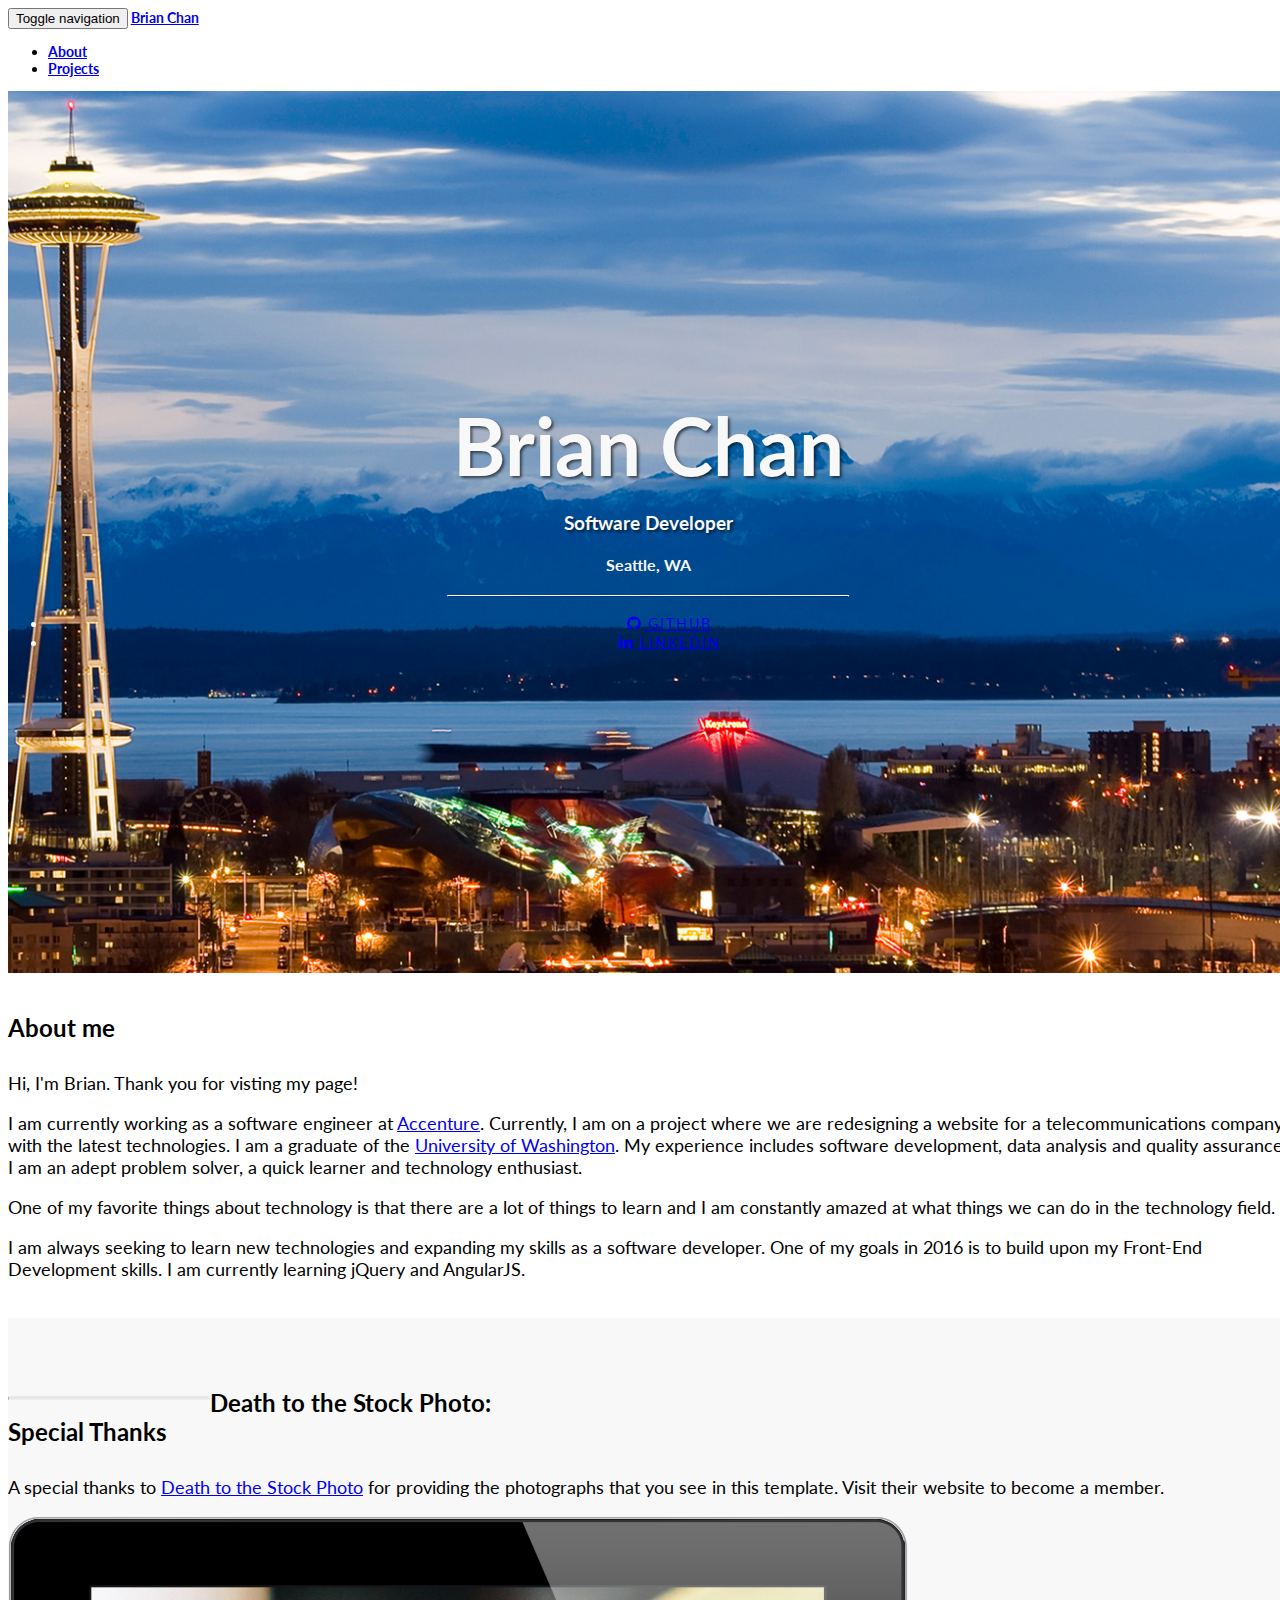
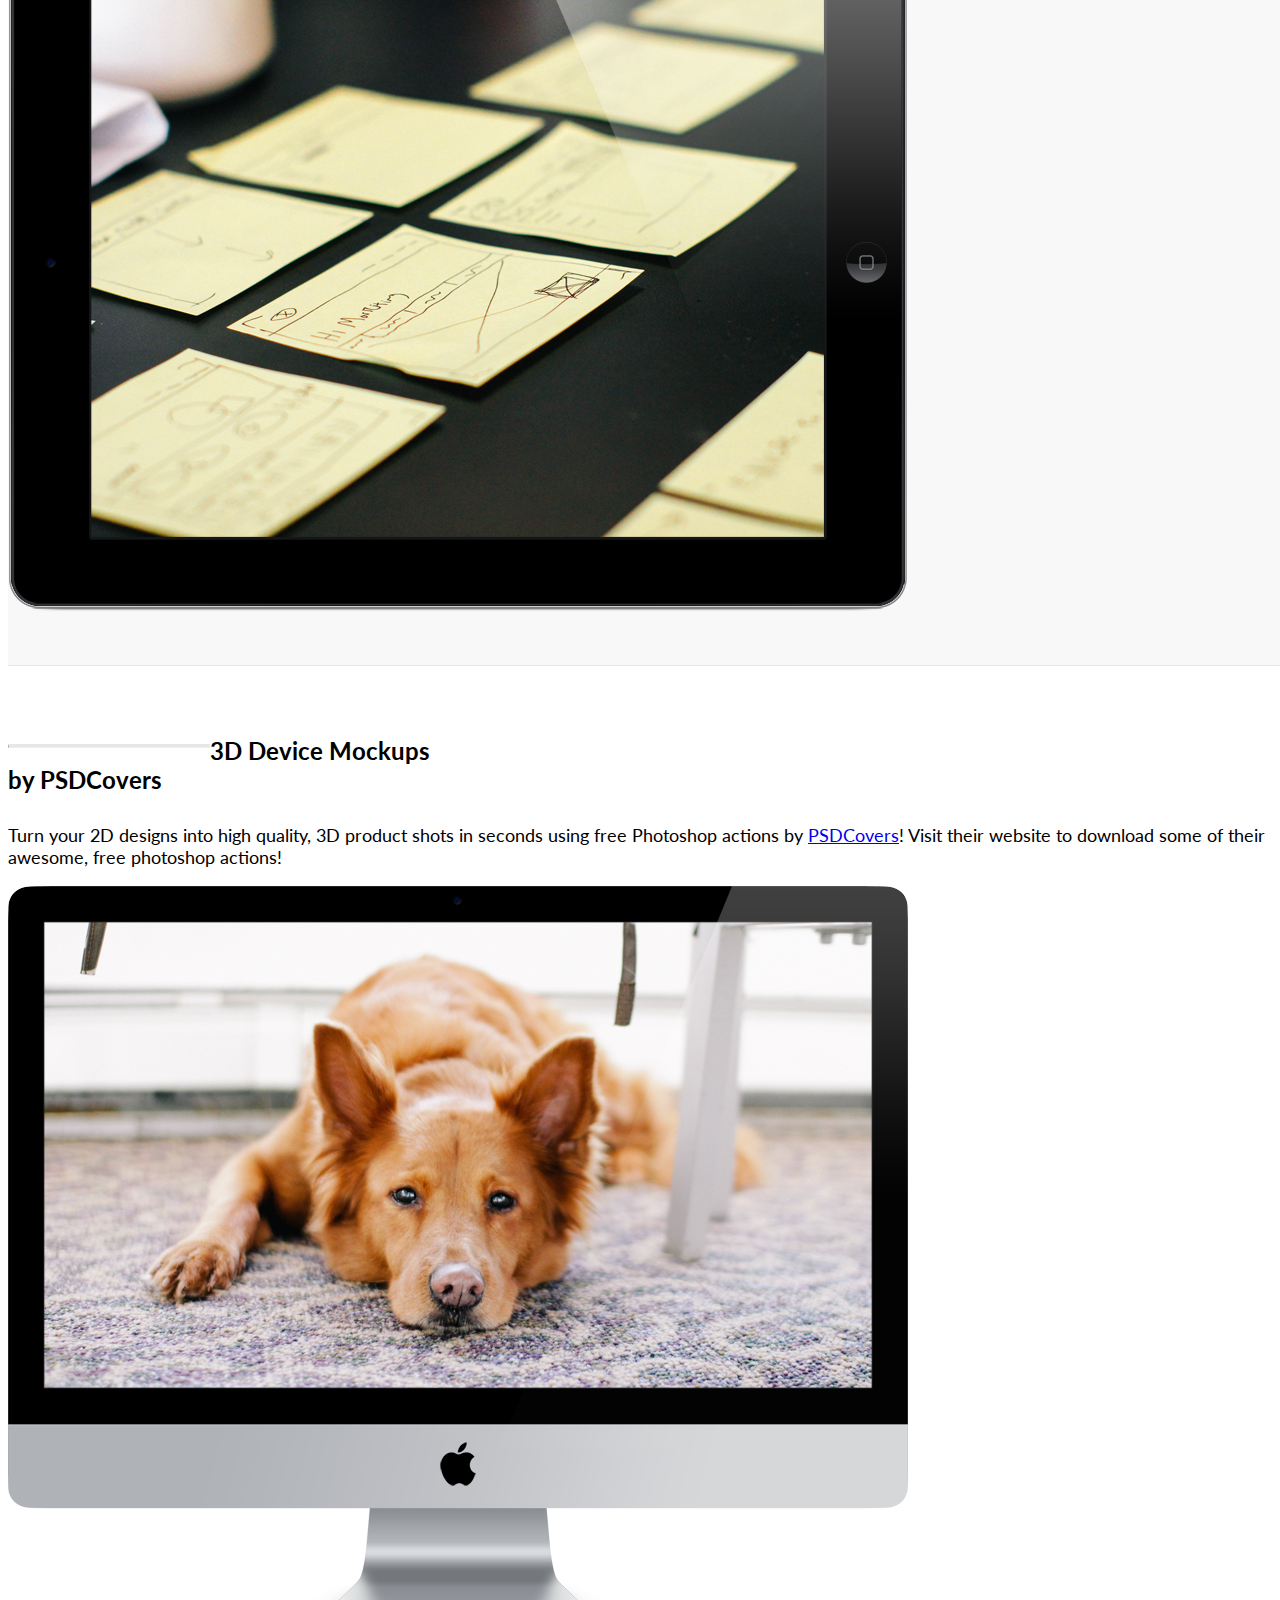
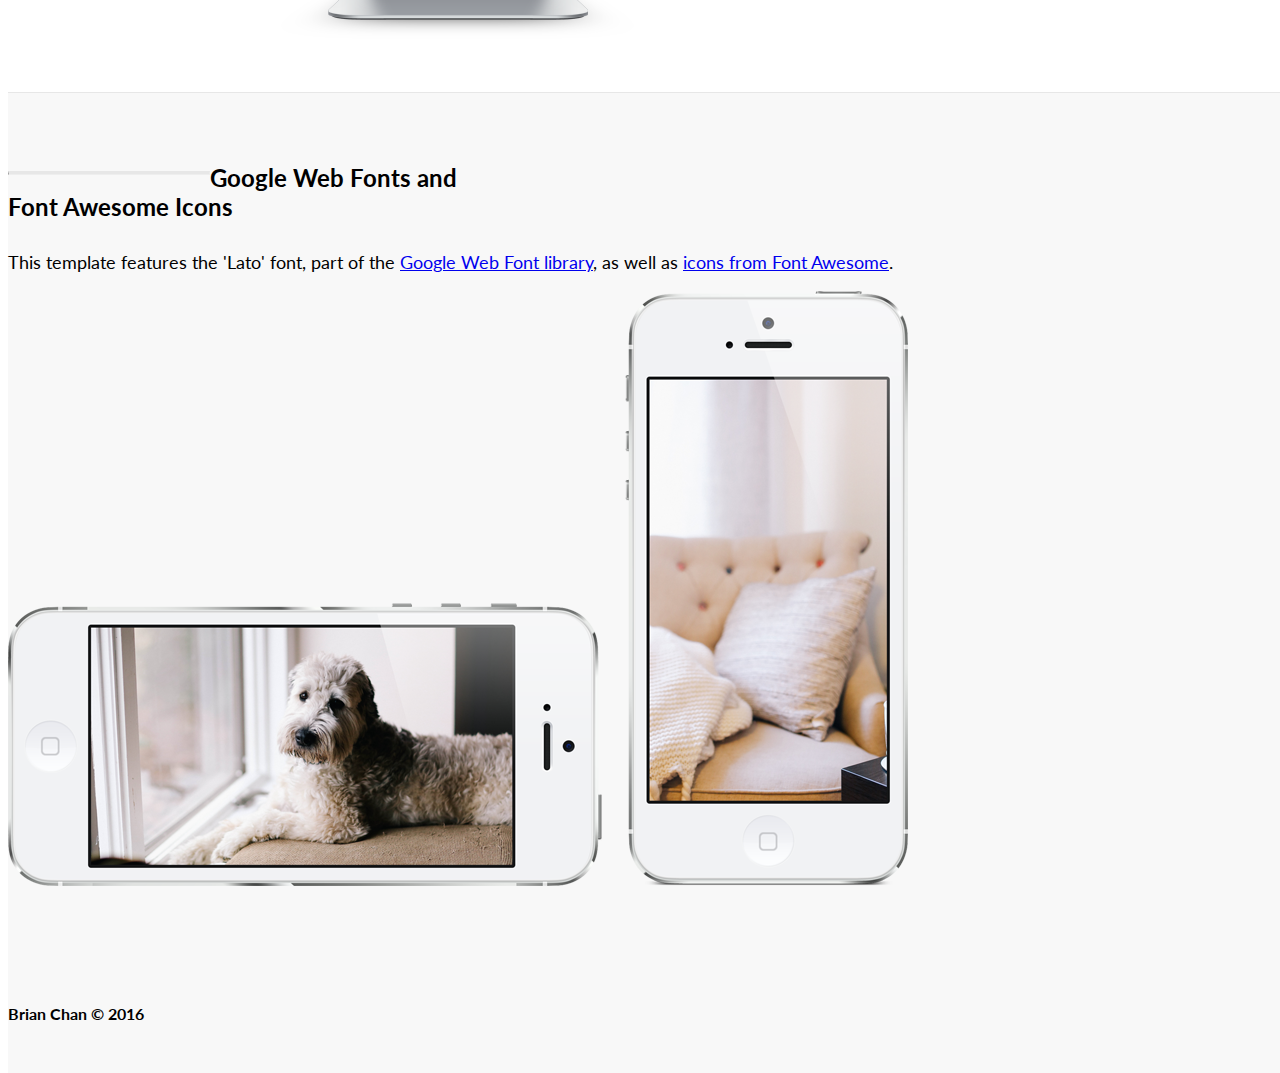
==== index.html @ bb0f873a "Remove Contact section" ====
<!DOCTYPE html>
<html lang="en">

    <head>

        <meta charset="utf-8">
        <meta http-equiv="X-UA-Compatible" content="IE=edge">
        <meta name="viewport" content="width=device-width, initial-scale=1">
        <meta name="description" content="">
        <meta name="author" content="">

        <title>Brian Chan</title>

        <!-- Latest compiled and minified CSS -->
        <link rel="stylesheet" href="https://maxcdn.bootstrapcdn.com/bootstrap/3.3.6/css/bootstrap.min.css" integrity="sha384-1q8mTJOASx8j1Au+a5WDVnPi2lkFfwwEAa8hDDdjZlpLegxhjVME1fgjWPGmkzs7" crossorigin="anonymous">

        <!-- Custom CSS -->
        <link href="css/index.css" rel="stylesheet">

        <!-- Custom Fonts -->
        <link href="font-awesome/css/font-awesome.min.css" rel="stylesheet" type="text/css">
        <link href="http://fonts.googleapis.com/css?family=Lato:300,400,700,300italic,400italic,700italic" rel="stylesheet" type="text/css">

        <!-- HTML5 Shim and Respond.js IE8 support of HTML5 elements and media queries -->
        <!-- WARNING: Respond.js doesn't work if you view the page via file:// -->
        <!--[if lt IE 9]>
            <script src="https://oss.maxcdn.com/libs/html5shiv/3.7.0/html5shiv.js"></script>
            <script src="https://oss.maxcdn.com/libs/respond.js/1.4.2/respond.min.js"></script>
        <![endif]-->

    </head>

    <body>

        <!-- Navigation -->
        <nav class="navbar navbar-default navbar-fixed-top topnav" role="navigation">
            <div class="container topnav">
                <!-- Brand and toggle get grouped for better mobile display -->
                <div class="navbar-header">
                    <button type="button" class="navbar-toggle" data-toggle="collapse" data-target="#bs-example-navbar-collapse-1">
                        <span class="sr-only">Toggle navigation</span>
                        <span class="icon-bar"></span>
                        <span class="icon-bar"></span>
                        <span class="icon-bar"></span>
                    </button>
                    <a class="navbar-brand topnav" href="#">Brian Chan</a>
                </div>
                <!-- Collect the nav links, forms, and other content for toggling -->
                <div class="collapse navbar-collapse" id="bs-example-navbar-collapse-1">
                    <ul class="nav navbar-nav navbar-right">
                        <li>
                            <a href="#about">About</a>
                        </li>
                        <li>
                            <a href="#projects">Projects</a>
                        </li>
                    </ul>
                </div>
                <!-- /.navbar-collapse -->
            </div>
            <!-- /.container -->
        </nav>


        <!-- Header -->
        <div class="intro-header">
            <div class="container">

                <div class="row">
                    <div class="col-lg-12">
                        <div class="intro-message">
                            <h1>Brian Chan</h1>
                            <h3>Software Developer</h3>
                            <h4>Seattle, WA</h4>
                            <hr class="intro-divider">
                            <ul class="list-inline intro-social-buttons">
                                <li>
                                    <a href="https://github.com/brianmchan" class="btn btn-default btn-lg" target="_blank"><i class="fa fa-github fa-fw"></i> <span class="network-name">Github</span></a>
                                </li>
                                <li>
                                    <a href="https://www.linkedin.com/in/brianmchan" class="btn btn-default btn-lg" target="_blank"><i class="fa fa-linkedin fa-fw"></i> <span class="network-name">Linkedin</span></a>
                                </li>
                            </ul>
                        </div>
                    </div>
                </div>

            </div>
            <!-- /.container -->

        </div>
        <!-- /.intro-header -->

        <a name="about"></a>
        <div class="about-me">
            <div class="container">
                <div class="row">
                    <div class="col-xs-12">
                        <h2 class="section-heading">About me</h2>

                        <p class="lead">Hi, I'm Brian. Thank you for visting my page!</p>

                        <p class="lead">I am currently working as a software engineer at <a href="https://www.accenture.com/us-en" target="_blank">Accenture</a>. Currently, I am on a project where we are redesigning a website for a telecommunications company with the latest technologies. I am a graduate of the <a href="http://www.washington.edu/" target="_blank">University of Washington</a>. My experience includes software development, data analysis and quality assurance. I am an adept problem solver, a quick learner and technology enthusiast.</p>

                        <p class="lead">One of my favorite things about technology is that there are a lot of things to learn and I am constantly amazed at what things we can do in the technology field.</p>

                        <p class="lead">I am always seeking to learn new technologies and expanding my skills as a software developer. One of my goals in 2016 is to build upon my Front-End Development skills. I am currently learning jQuery and AngularJS.</p>
                    </div>
                </div>
            </div>
        </div>

        <!-- Page Content -->

    	<a  name="projects"></a>
        <div class="content-section-a">

            <div class="container">
                <div class="row">
                    <div class="col-lg-5 col-sm-6">
                        <hr class="section-heading-spacer">
                        <div class="clearfix"></div>
                        <h2 class="section-heading">Death to the Stock Photo:<br>Special Thanks</h2>
                        <p class="lead">A special thanks to <a target="_blank" href="http://join.deathtothestockphoto.com/">Death to the Stock Photo</a> for providing the photographs that you see in this template. Visit their website to become a member.</p>
                    </div>
                    <div class="col-lg-5 col-lg-offset-2 col-sm-6">
                        <img class="img-responsive" src="img/ipad.png" alt="">
                    </div>
                </div>

            </div>
            <!-- /.container -->

        </div>
        <!-- /.content-section-a -->

        <div class="content-section-b">

            <div class="container">

                <div class="row">
                    <div class="col-lg-5 col-lg-offset-1 col-sm-push-6  col-sm-6">
                        <hr class="section-heading-spacer">
                        <div class="clearfix"></div>
                        <h2 class="section-heading">3D Device Mockups<br>by PSDCovers</h2>
                        <p class="lead">Turn your 2D designs into high quality, 3D product shots in seconds using free Photoshop actions by <a target="_blank" href="http://www.psdcovers.com/">PSDCovers</a>! Visit their website to download some of their awesome, free photoshop actions!</p>
                    </div>
                    <div class="col-lg-5 col-sm-pull-6  col-sm-6">
                        <img class="img-responsive" src="img/dog.png" alt="">
                    </div>
                </div>

            </div>
            <!-- /.container -->

        </div>
        <!-- /.content-section-b -->

        <div class="content-section-a">

            <div class="container">

                <div class="row">
                    <div class="col-lg-5 col-sm-6">
                        <hr class="section-heading-spacer">
                        <div class="clearfix"></div>
                        <h2 class="section-heading">Google Web Fonts and<br>Font Awesome Icons</h2>
                        <p class="lead">This template features the 'Lato' font, part of the <a target="_blank" href="http://www.google.com/fonts">Google Web Font library</a>, as well as <a target="_blank" href="http://fontawesome.io">icons from Font Awesome</a>.</p>
                    </div>
                    <div class="col-lg-5 col-lg-offset-2 col-sm-6">
                        <img class="img-responsive" src="img/phones.png" alt="">
                    </div>
                </div>

            </div>
            <!-- /.container -->

        </div>
        <!-- /.content-section-a -->

        <!-- Footer -->
        <footer>
            <div class="container">
                <div class="row">
                    <div class="col-lg-12">
                        <p class="copyright text-muted small">Brian Chan &copy; 2016</p>
                    </div>
                </div>
            </div>
        </footer>

        <!-- jQuery -->
        <script src="https://code.jquery.com/jquery-2.2.2.min.js"   integrity="sha256-36cp2Co+/62rEAAYHLmRCPIych47CvdM+uTBJwSzWjI="   
        crossorigin="anonymous"></script>

        <!-- Latest compiled and minified JavaScript -->
        <script src="https://maxcdn.bootstrapcdn.com/bootstrap/3.3.6/js/bootstrap.min.js" integrity="sha384-0mSbJDEHialfmuBBQP6A4Qrprq5OVfW37PRR3j5ELqxss1yVqOtnepnHVP9aJ7xS" crossorigin="anonymous"></script>

    </body>

</html>
---- css/index.css ----
/*!
 * Start Bootstrap - Landing Page Bootstrap Theme (http://startbootstrap.com)
 * Code licensed under the Apache License v2.0.
 * For details, see http://www.apache.org/licenses/LICENSE-2.0.
 */

body, html {
    width: 100%;
    height: 100%;
}

body, h1, h2, h3, h4, h5, h6 {
    font-family: "Lato","Helvetica Neue",Helvetica,Arial,sans-serif;
    font-weight: 700;
}

.topnav {
    font-size: 14px; 
}

.lead {
    font-size: 18px;
    font-weight: 400;
}

.intro-header {
    padding-top: 50px; /* If you're making other pages, make sure there is 50px of padding to make sure the navbar doesn't overlap content! */
    padding-bottom: 50px;
    text-align: center;
    color: #f8f8f8;
    background: url(../img/seattle.jpg) no-repeat center center;
    background-size: cover;
}

.intro-message {
    position: relative;
    padding-top: 20%;
    padding-bottom: 20%;
}

.intro-message > h1 {
    margin: 0;
    text-shadow: 2px 2px 3px rgba(0,0,0,0.6);
    font-size: 5em;
}

.intro-divider {
    width: 400px;
    border-top: 1px solid #f8f8f8;
    border-bottom: 1px solid rgba(0,0,0,0.2);
}

.intro-message > h3 {
    text-shadow: 2px 2px 3px rgba(0,0,0,0.6);
}

@media(max-width:767px) {
    .intro-message {
        padding-bottom: 15%;
    }

    .intro-message > h1 {
        font-size: 3em;
    }

    ul.intro-social-buttons > li {
        display: block;
        margin-bottom: 20px;
        padding: 0;
    }

    ul.intro-social-buttons > li:last-child {
        margin-bottom: 0;
    }

    .intro-divider {
        width: 100%;
    }
}

.network-name {
    text-transform: uppercase;
    font-size: 14px;
    font-weight: 400;
    letter-spacing: 2px;
}

.content-section-a {
    padding: 50px 0;
    background-color: #f8f8f8;
}

.content-section-b {
    padding: 50px 0;
    border-top: 1px solid #e7e7e7;
    border-bottom: 1px solid #e7e7e7;
}

.section-heading {
    margin-bottom: 30px;
}

.section-heading-spacer {
    float: left;
    width: 200px;
    border-top: 3px solid #e7e7e7;
}

.banner {
    padding: 100px 0;
    color: #f8f8f8;
    background: url(../img/banner-bg.jpg);
    background-size: cover;
}

.banner h2 {
    margin: 0;
    text-shadow: 2px 2px 3px rgba(0,0,0,0.6);
    font-size: 3em;
}

.banner ul {
    margin-bottom: 0;
}

.banner-social-buttons {
    float: right;
    margin-top: 0;
}

@media(max-width:1199px) {
    ul.banner-social-buttons {
        float: left;
        margin-top: 15px;
    }
}

@media(max-width:767px) {
    .banner h2 {
        margin: 0;
        text-shadow: 2px 2px 3px rgba(0,0,0,0.6);
        font-size: 3em;
    }

    ul.banner-social-buttons > li {
        display: block;
        margin-bottom: 20px;
        padding: 0;
    }

    ul.banner-social-buttons > li:last-child {
        margin-bottom: 0;
    }
}

footer {
    padding: 50px 0;
    background-color: #f8f8f8;
}

p.copyright {
    margin: 15px 0 0;
}

.about-me {
    padding: 20px 0;
}
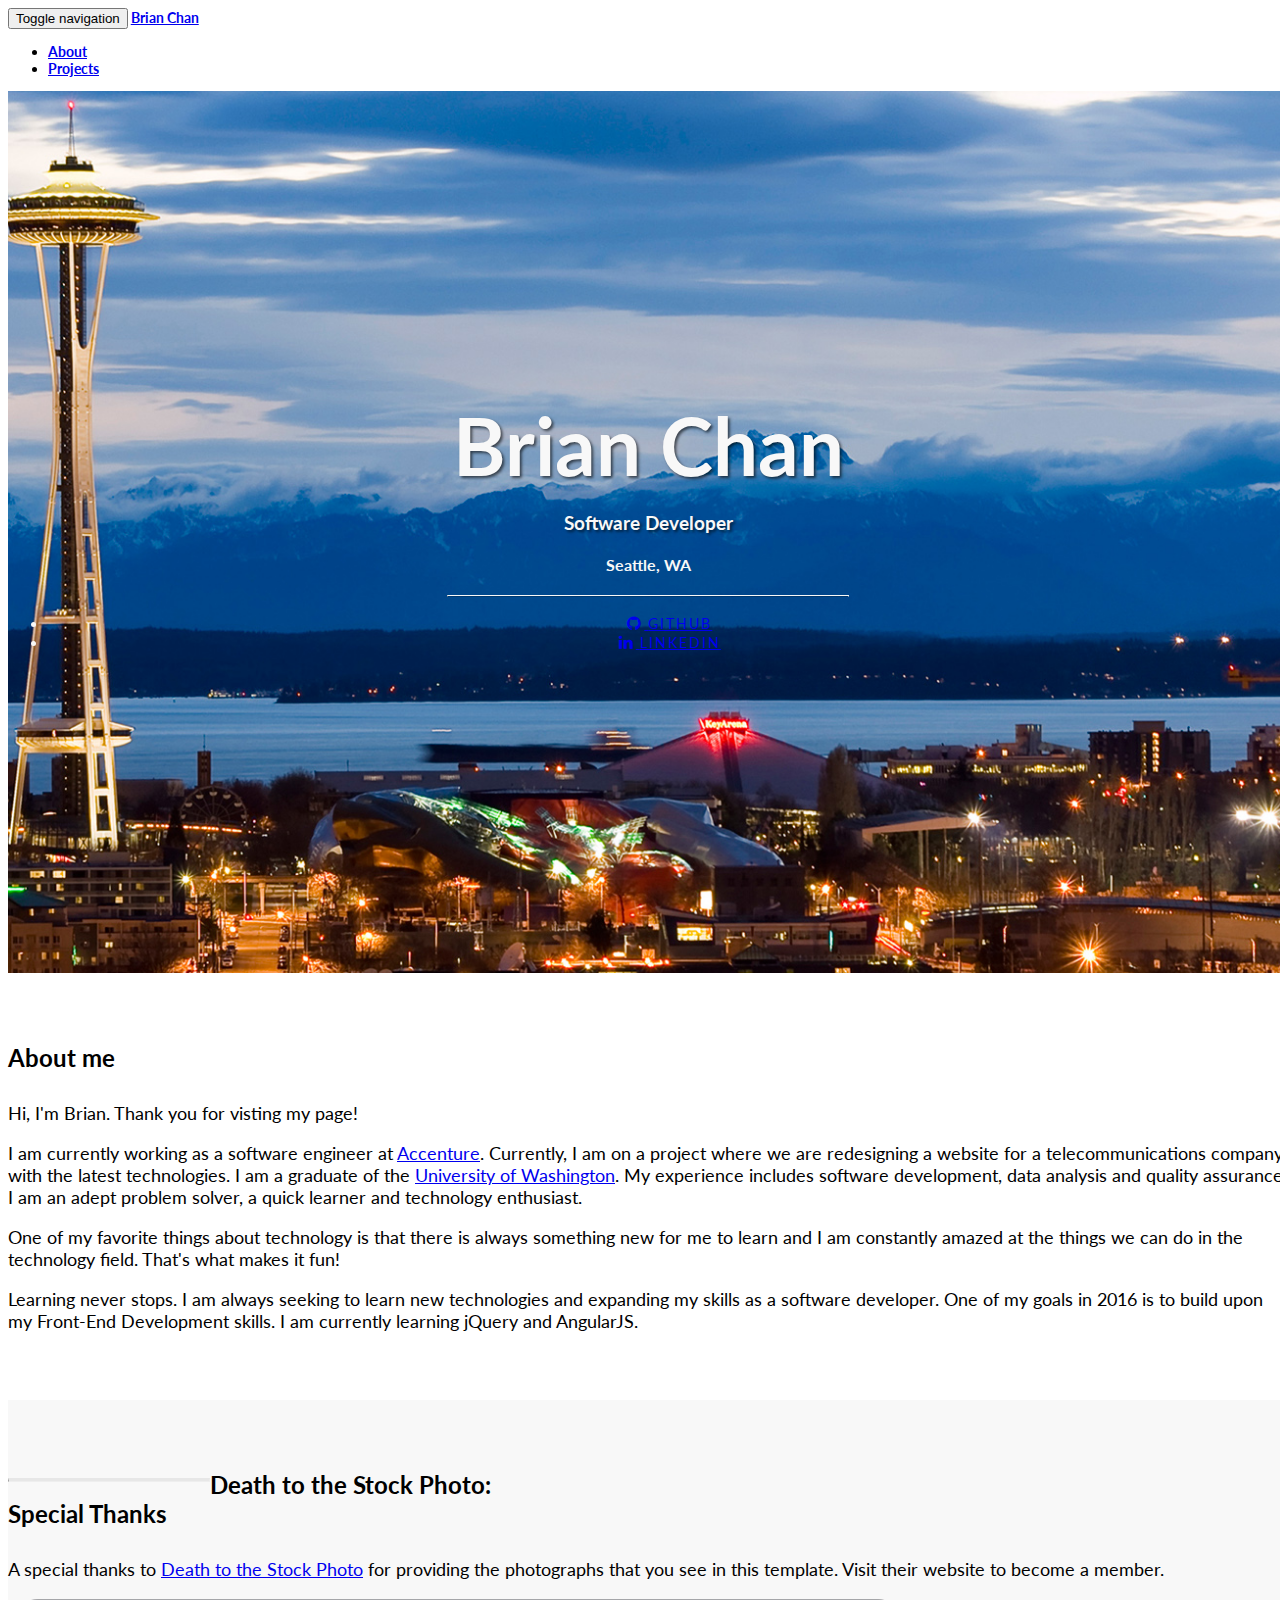
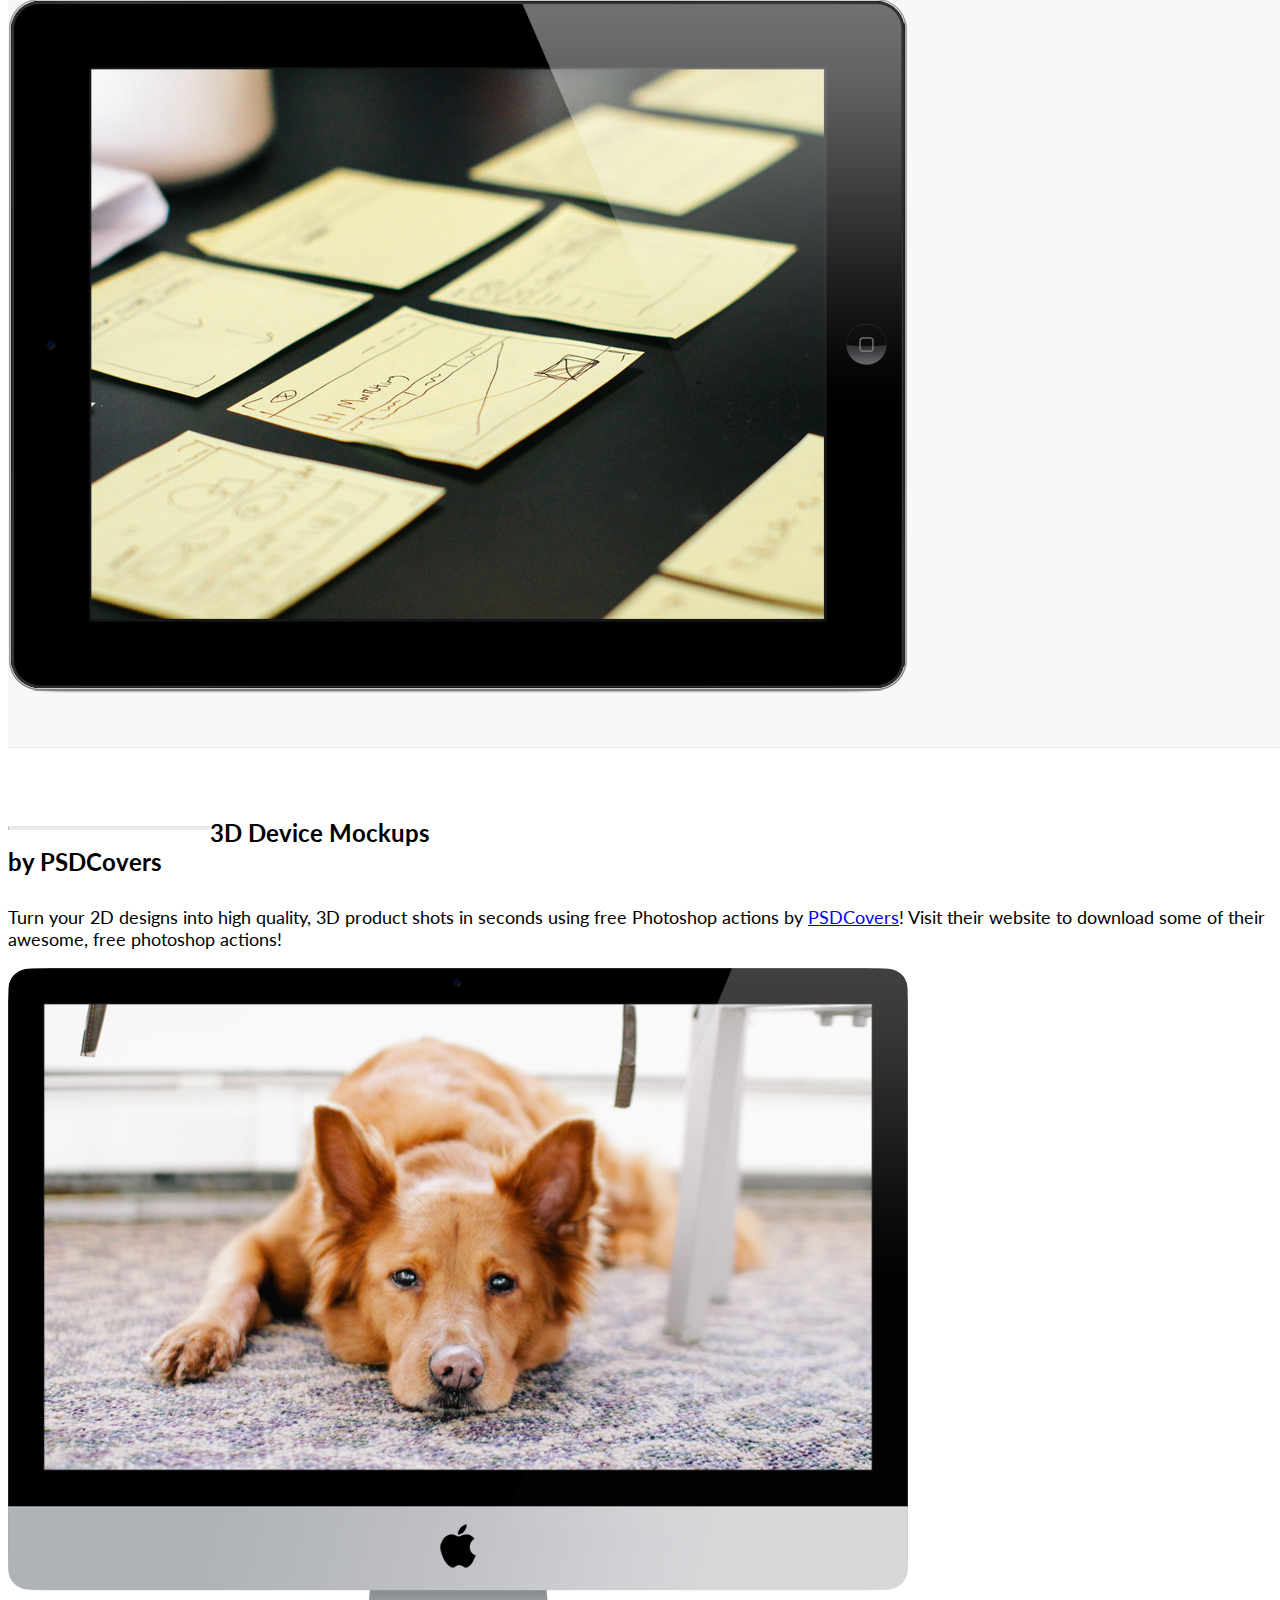
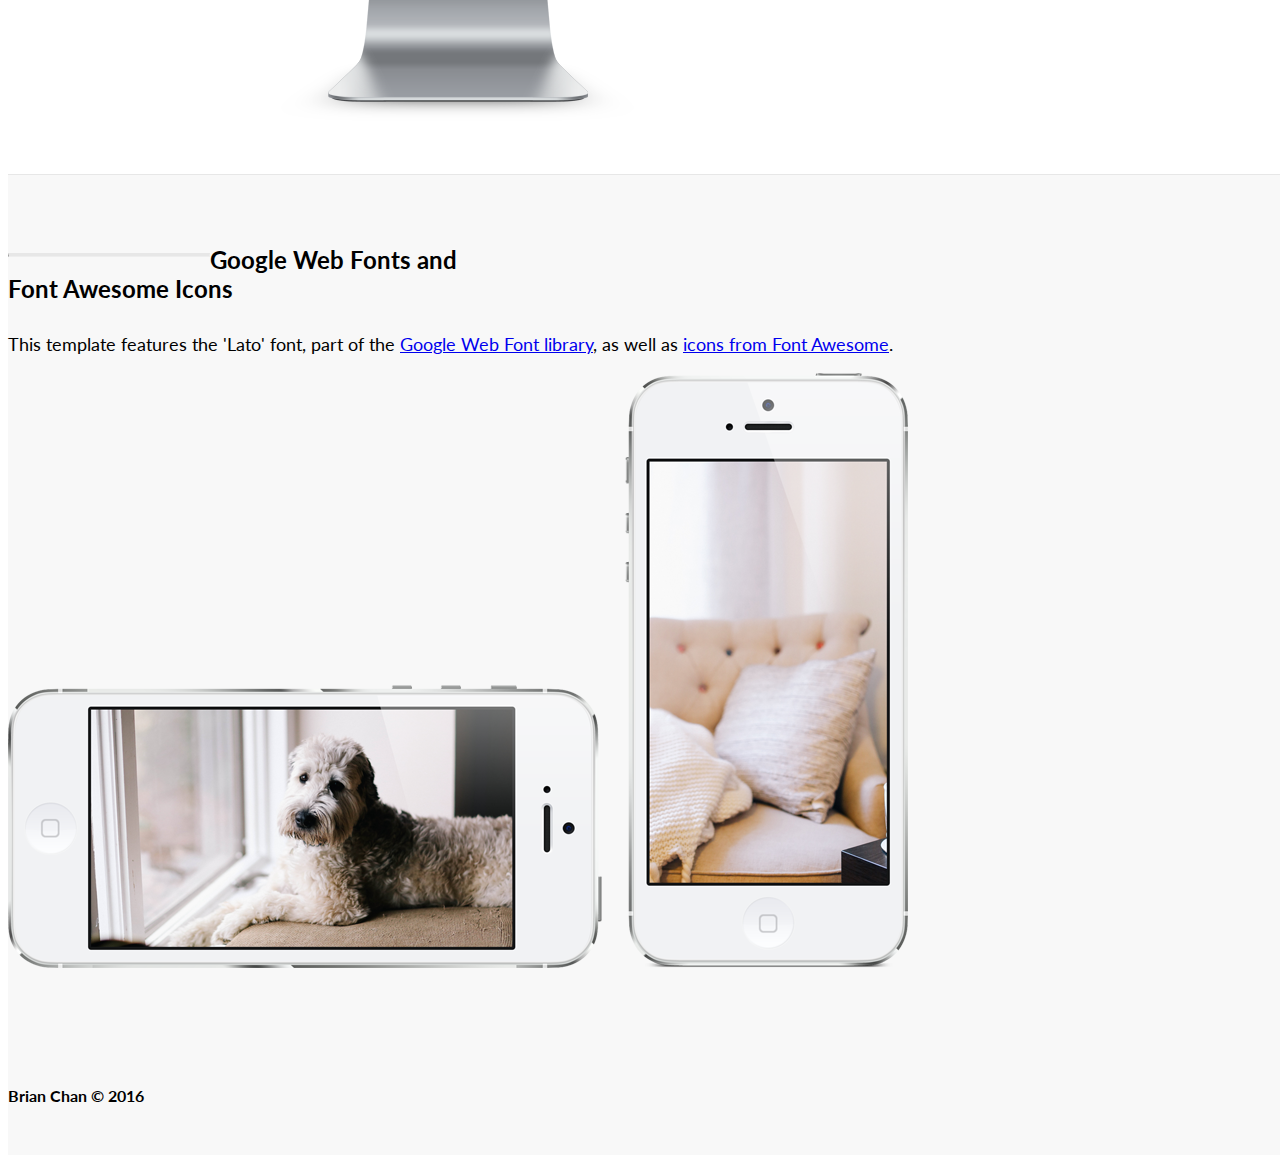
==== commit 0c5daa17: "Update "About me" section" ====
--- a/index.html
+++ b/index.html
@@ -102,9 +102,9 @@
 
                         <p class="lead">I am currently working as a software engineer at <a href="https://www.accenture.com/us-en" target="_blank">Accenture</a>. Currently, I am on a project where we are redesigning a website for a telecommunications company with the latest technologies. I am a graduate of the <a href="http://www.washington.edu/" target="_blank">University of Washington</a>. My experience includes software development, data analysis and quality assurance. I am an adept problem solver, a quick learner and technology enthusiast.</p>
 
-                        <p class="lead">One of my favorite things about technology is that there are a lot of things to learn and I am constantly amazed at what things we can do in the technology field.</p>
-
-                        <p class="lead">I am always seeking to learn new technologies and expanding my skills as a software developer. One of my goals in 2016 is to build upon my Front-End Development skills. I am currently learning jQuery and AngularJS.</p>
+                        <p class="lead">One of my favorite things about technology is that there is always something new for me to learn and I am constantly amazed at the things we can do in the technology field. That's what makes it fun!</p>
+
+                        <p class="lead">Learning never stops. I am always seeking to learn new technologies and expanding my skills as a software developer. One of my goals in 2016 is to build upon my Front-End Development skills. I am currently learning jQuery and AngularJS.</p>
                     </div>
                 </div>
             </div>
--- a/css/index.css
+++ b/css/index.css
@@ -1,16 +1,10 @@
-/*!
- * Start Bootstrap - Landing Page Bootstrap Theme (http://startbootstrap.com)
- * Code licensed under the Apache License v2.0.
- * For details, see http://www.apache.org/licenses/LICENSE-2.0.
- */
-
 body, html {
     width: 100%;
     height: 100%;
 }
 
 body, h1, h2, h3, h4, h5, h6 {
-    font-family: "Lato","Helvetica Neue",Helvetica,Arial,sans-serif;
+    font-family: "Lato", "Helvetica Neue", Helvetica, Arial, sans-serif;
     font-weight: 700;
 }
 
@@ -163,5 +157,5 @@
 }
 
 .about-me {
-    padding: 20px 0;
+    padding: 50px 0;
 }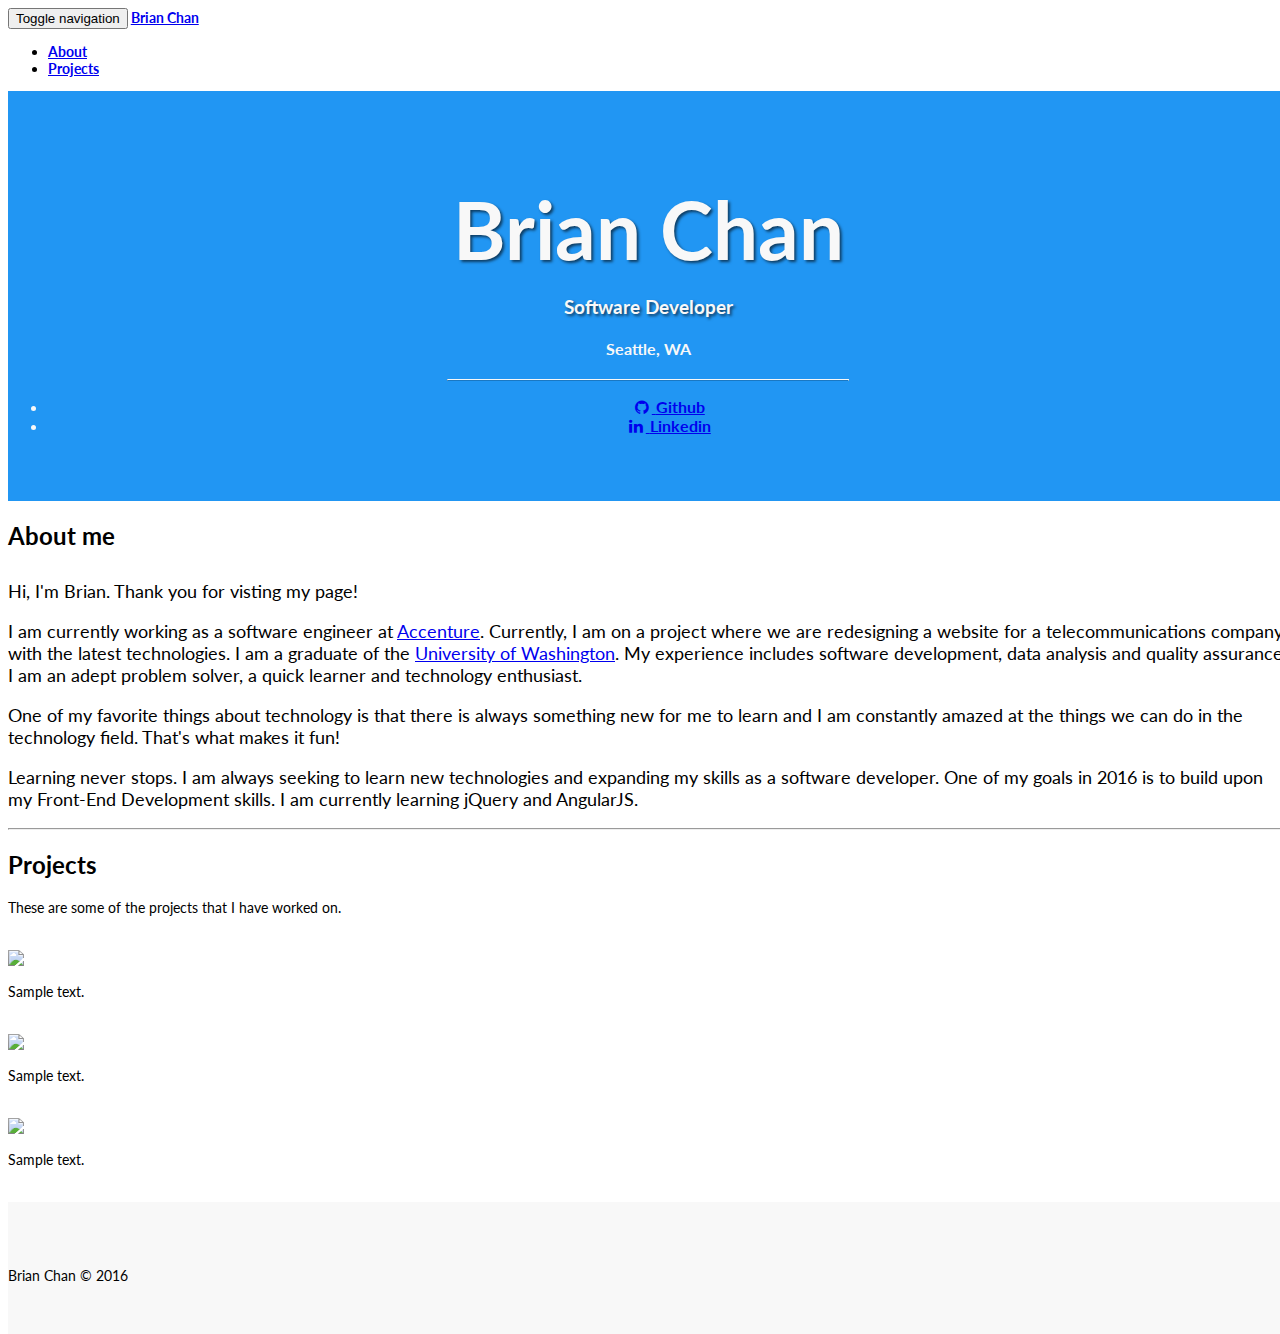
==== commit c859728c: "CSS cleanup and add "Projects" section" ====
--- a/index.html
+++ b/index.html
@@ -107,76 +107,44 @@
                         <p class="lead">Learning never stops. I am always seeking to learn new technologies and expanding my skills as a software developer. One of my goals in 2016 is to build upon my Front-End Development skills. I am currently learning jQuery and AngularJS.</p>
                     </div>
                 </div>
+                <hr>
             </div>
         </div>
 
-        <!-- Page Content -->
-
     	<a  name="projects"></a>
-        <div class="content-section-a">
-
+        <div class="projects">
             <div class="container">
                 <div class="row">
-                    <div class="col-lg-5 col-sm-6">
-                        <hr class="section-heading-spacer">
-                        <div class="clearfix"></div>
-                        <h2 class="section-heading">Death to the Stock Photo:<br>Special Thanks</h2>
-                        <p class="lead">A special thanks to <a target="_blank" href="http://join.deathtothestockphoto.com/">Death to the Stock Photo</a> for providing the photographs that you see in this template. Visit their website to become a member.</p>
-                    </div>
-                    <div class="col-lg-5 col-lg-offset-2 col-sm-6">
-                        <img class="img-responsive" src="img/ipad.png" alt="">
+                    <div class="col-xs-12">
+                        <h2>Projects</h2>
+                        <p>These are some of the projects that I have worked on.</p>
+
+                        <div class="row">
+                            <div class="col-lg-4 col-sm-6">
+                                <div class="thumbnail">
+                                    <img src="https://placeholdit.imgix.net/~text?w=400&h=300">
+                                </div>
+                                <p>Sample text.</p>
+                            </div>
+
+                            <div class="col-lg-4 col-sm-6">
+                                <div class="thumbnail">
+                                    <img src="https://placeholdit.imgix.net/~text?w=400&h=300">
+                                </div>
+                                <p>Sample text.</p>
+                            </div>
+
+                            <div class="col-lg-4 col-sm-6">
+                                <div class="thumbnail">
+                                    <img src="https://placeholdit.imgix.net/~text?w=400&h=300">
+                                </div>
+                                <p>Sample text.</p>
+                            </div>
+                        </div>
                     </div>
                 </div>
-
             </div>
-            <!-- /.container -->
-
         </div>
-        <!-- /.content-section-a -->
-
-        <div class="content-section-b">
-
-            <div class="container">
-
-                <div class="row">
-                    <div class="col-lg-5 col-lg-offset-1 col-sm-push-6  col-sm-6">
-                        <hr class="section-heading-spacer">
-                        <div class="clearfix"></div>
-                        <h2 class="section-heading">3D Device Mockups<br>by PSDCovers</h2>
-                        <p class="lead">Turn your 2D designs into high quality, 3D product shots in seconds using free Photoshop actions by <a target="_blank" href="http://www.psdcovers.com/">PSDCovers</a>! Visit their website to download some of their awesome, free photoshop actions!</p>
-                    </div>
-                    <div class="col-lg-5 col-sm-pull-6  col-sm-6">
-                        <img class="img-responsive" src="img/dog.png" alt="">
-                    </div>
-                </div>
-
-            </div>
-            <!-- /.container -->
-
-        </div>
-        <!-- /.content-section-b -->
-
-        <div class="content-section-a">
-
-            <div class="container">
-
-                <div class="row">
-                    <div class="col-lg-5 col-sm-6">
-                        <hr class="section-heading-spacer">
-                        <div class="clearfix"></div>
-                        <h2 class="section-heading">Google Web Fonts and<br>Font Awesome Icons</h2>
-                        <p class="lead">This template features the 'Lato' font, part of the <a target="_blank" href="http://www.google.com/fonts">Google Web Font library</a>, as well as <a target="_blank" href="http://fontawesome.io">icons from Font Awesome</a>.</p>
-                    </div>
-                    <div class="col-lg-5 col-lg-offset-2 col-sm-6">
-                        <img class="img-responsive" src="img/phones.png" alt="">
-                    </div>
-                </div>
-
-            </div>
-            <!-- /.container -->
-
-        </div>
-        <!-- /.content-section-a -->
 
         <!-- Footer -->
         <footer>
--- a/css/index.css
+++ b/css/index.css
@@ -8,8 +8,13 @@
     font-weight: 700;
 }
 
+p {
+    font-size: 14px;
+    font-weight: normal;
+}
+
 .topnav {
-    font-size: 14px; 
+    font-size: 14px;
 }
 
 .lead {
@@ -18,18 +23,15 @@
 }
 
 .intro-header {
-    padding-top: 50px; /* If you're making other pages, make sure there is 50px of padding to make sure the navbar doesn't overlap content! */
-    padding-bottom: 50px;
     text-align: center;
     color: #f8f8f8;
-    background: url(../img/seattle.jpg) no-repeat center center;
-    background-size: cover;
+    background-color: #2196F3;
 }
 
 .intro-message {
     position: relative;
-    padding-top: 20%;
-    padding-bottom: 20%;
+    padding-top: 90px;
+    padding-bottom: 50px;
 }
 
 .intro-message > h1 {
@@ -70,24 +72,6 @@
     .intro-divider {
         width: 100%;
     }
-}
-
-.network-name {
-    text-transform: uppercase;
-    font-size: 14px;
-    font-weight: 400;
-    letter-spacing: 2px;
-}
-
-.content-section-a {
-    padding: 50px 0;
-    background-color: #f8f8f8;
-}
-
-.content-section-b {
-    padding: 50px 0;
-    border-top: 1px solid #e7e7e7;
-    border-bottom: 1px solid #e7e7e7;
 }
 
 .section-heading {
@@ -157,5 +141,9 @@
 }
 
 .about-me {
-    padding: 50px 0;
+    padding-top 50px;
+}
+
+.projects p {
+    padding-bottom: 20px;
 }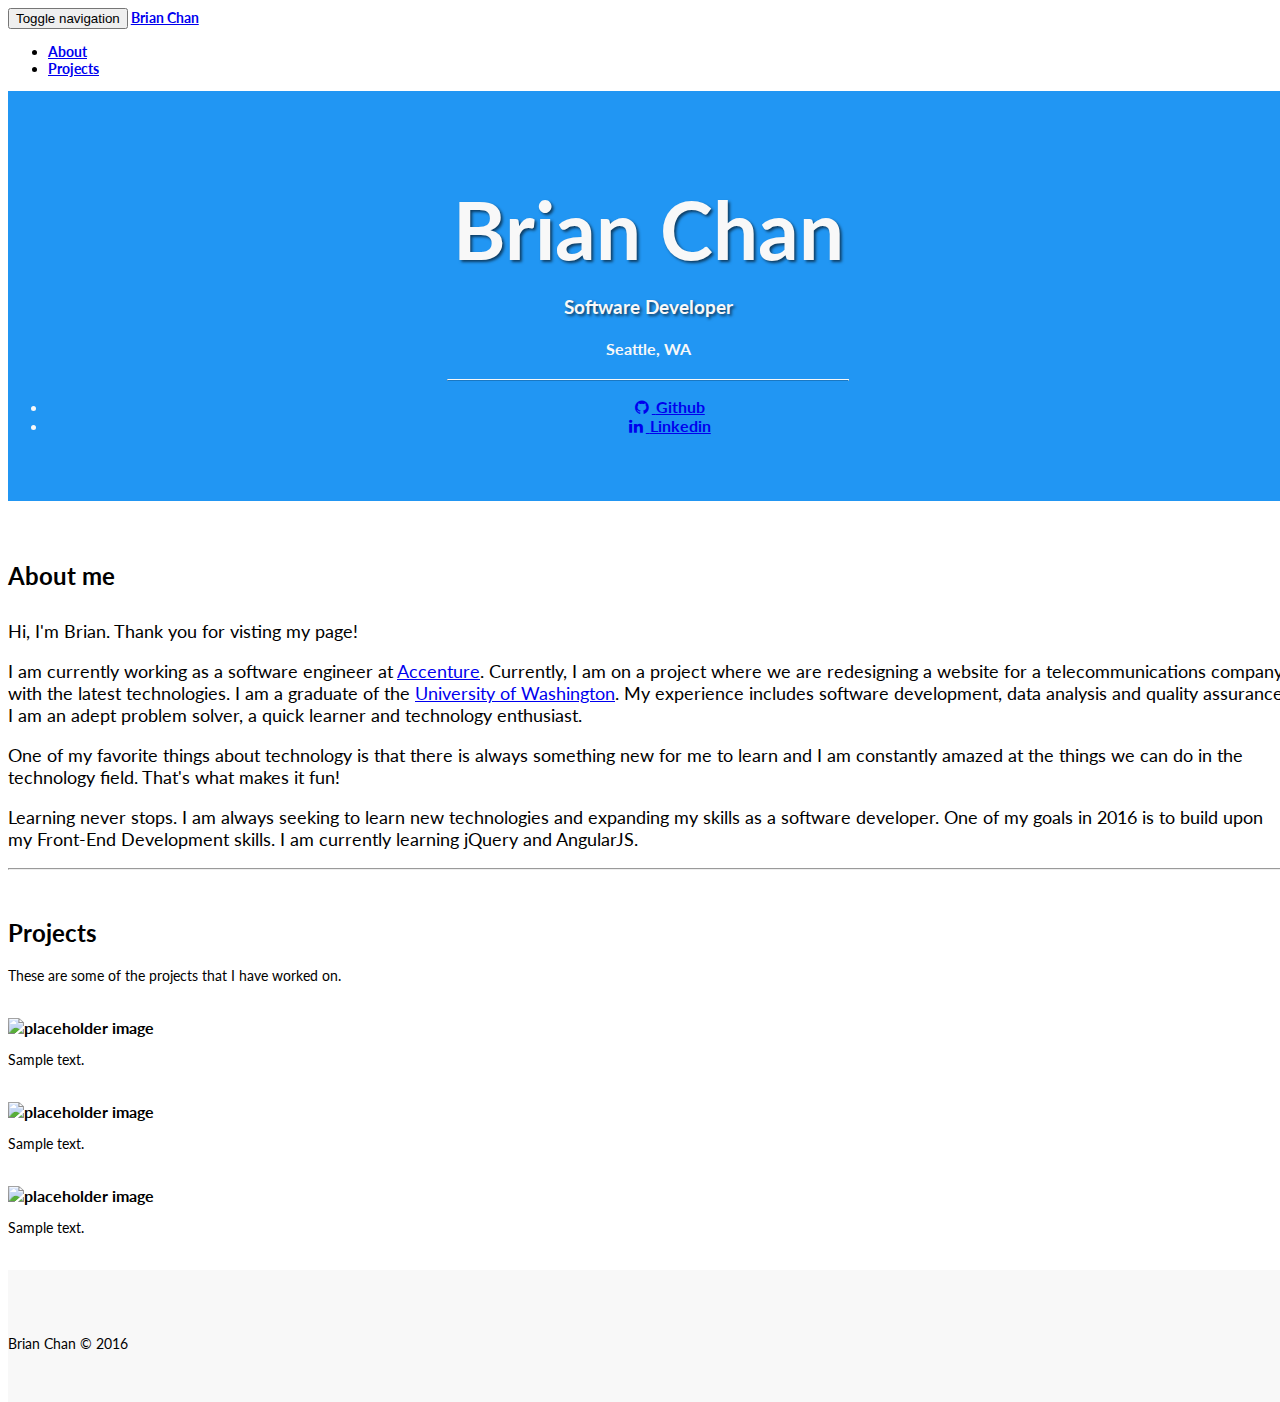
==== commit c7d8c6b0: "Update HTML to validate with HTML validator" ====
--- a/index.html
+++ b/index.html
@@ -2,7 +2,6 @@
 <html lang="en">
 
     <head>
-
         <meta charset="utf-8">
         <meta http-equiv="X-UA-Compatible" content="IE=edge">
         <meta name="viewport" content="width=device-width, initial-scale=1">
@@ -27,13 +26,12 @@
             <script src="https://oss.maxcdn.com/libs/html5shiv/3.7.0/html5shiv.js"></script>
             <script src="https://oss.maxcdn.com/libs/respond.js/1.4.2/respond.min.js"></script>
         <![endif]-->
-
     </head>
 
     <body>
 
         <!-- Navigation -->
-        <nav class="navbar navbar-default navbar-fixed-top topnav" role="navigation">
+        <nav class="navbar navbar-default navbar-fixed-top topnav">
             <div class="container topnav">
                 <!-- Brand and toggle get grouped for better mobile display -->
                 <div class="navbar-header">
@@ -91,8 +89,7 @@
         </div>
         <!-- /.intro-header -->
 
-        <a name="about"></a>
-        <div class="about-me">
+        <div class="about-me" id="about">
             <div class="container">
                 <div class="row">
                     <div class="col-xs-12">
@@ -111,8 +108,7 @@
             </div>
         </div>
 
-    	<a  name="projects"></a>
-        <div class="projects">
+        <div class="projects" id="projects">
             <div class="container">
                 <div class="row">
                     <div class="col-xs-12">
@@ -122,21 +118,21 @@
                         <div class="row">
                             <div class="col-lg-4 col-sm-6">
                                 <div class="thumbnail">
-                                    <img src="https://placeholdit.imgix.net/~text?w=400&h=300">
+                                    <img src="https://placeholdit.imgix.net/~text?w=400&h=300" alt="placeholder image">
                                 </div>
                                 <p>Sample text.</p>
                             </div>
 
                             <div class="col-lg-4 col-sm-6">
                                 <div class="thumbnail">
-                                    <img src="https://placeholdit.imgix.net/~text?w=400&h=300">
+                                    <img src="https://placeholdit.imgix.net/~text?w=400&h=300" alt="placeholder image">
                                 </div>
                                 <p>Sample text.</p>
                             </div>
 
                             <div class="col-lg-4 col-sm-6">
                                 <div class="thumbnail">
-                                    <img src="https://placeholdit.imgix.net/~text?w=400&h=300">
+                                    <img src="https://placeholdit.imgix.net/~text?w=400&h=300" alt="placeholder image">
                                 </div>
                                 <p>Sample text.</p>
                             </div>
--- a/css/index.css
+++ b/css/index.css
@@ -141,9 +141,13 @@
 }
 
 .about-me {
-    padding-top 50px;
+    padding-top: 40px;
 }
 
 .projects p {
     padding-bottom: 20px;
+}
+
+.projects {
+    padding-top: 20px;
 }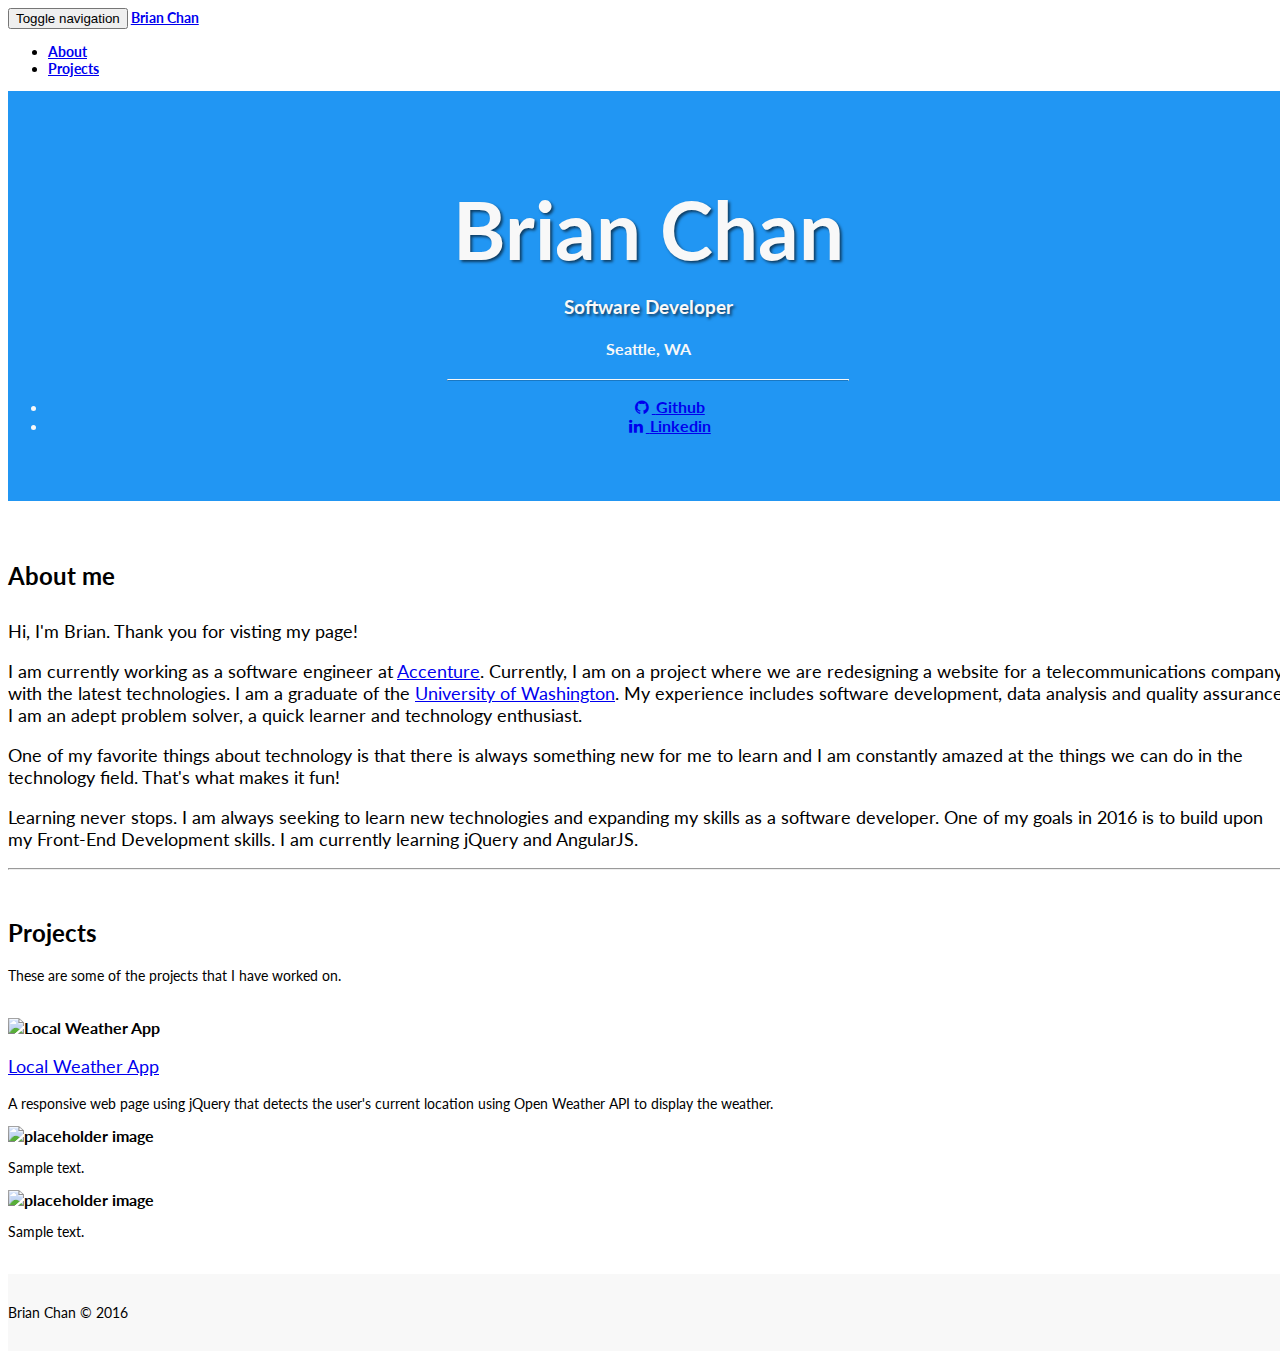
==== commit e7015f55: "Add Local Weather project to projects section" ====
--- a/index.html
+++ b/index.html
@@ -115,12 +115,13 @@
                         <h2>Projects</h2>
                         <p>These are some of the projects that I have worked on.</p>
 
-                        <div class="row">
+                        <div class="row project-previews">
                             <div class="col-lg-4 col-sm-6">
                                 <div class="thumbnail">
-                                    <img src="https://placeholdit.imgix.net/~text?w=400&h=300" alt="placeholder image">
+                                    <img src="img/local-weather.png" alt="Local Weather App">
                                 </div>
-                                <p>Sample text.</p>
+                                <p class="lead"><a href="projects/Local Weather/localWeather.html" target="_blank">Local Weather App</a></p>
+                                <p>A responsive web page using jQuery that detects the user's current location using  Open Weather API to display the weather.</p>
                             </div>
 
                             <div class="col-lg-4 col-sm-6">
--- a/css/index.css
+++ b/css/index.css
@@ -84,67 +84,21 @@
     border-top: 3px solid #e7e7e7;
 }
 
-.banner {
-    padding: 100px 0;
-    color: #f8f8f8;
-    background: url(../img/banner-bg.jpg);
-    background-size: cover;
-}
-
-.banner h2 {
-    margin: 0;
-    text-shadow: 2px 2px 3px rgba(0,0,0,0.6);
-    font-size: 3em;
-}
-
-.banner ul {
-    margin-bottom: 0;
-}
-
-.banner-social-buttons {
-    float: right;
-    margin-top: 0;
-}
-
-@media(max-width:1199px) {
-    ul.banner-social-buttons {
-        float: left;
-        margin-top: 15px;
-    }
-}
-
-@media(max-width:767px) {
-    .banner h2 {
-        margin: 0;
-        text-shadow: 2px 2px 3px rgba(0,0,0,0.6);
-        font-size: 3em;
-    }
-
-    ul.banner-social-buttons > li {
-        display: block;
-        margin-bottom: 20px;
-        padding: 0;
-    }
-
-    ul.banner-social-buttons > li:last-child {
-        margin-bottom: 0;
-    }
-}
-
 footer {
-    padding: 50px 0;
+    padding: 30px 0;
     background-color: #f8f8f8;
 }
 
 p.copyright {
-    margin: 15px 0 0;
+    margin: 0 0;
 }
 
 .about-me {
     padding-top: 40px;
 }
 
-.projects p {
+.project-previews {
+    padding-top: 20px;
     padding-bottom: 20px;
 }
 
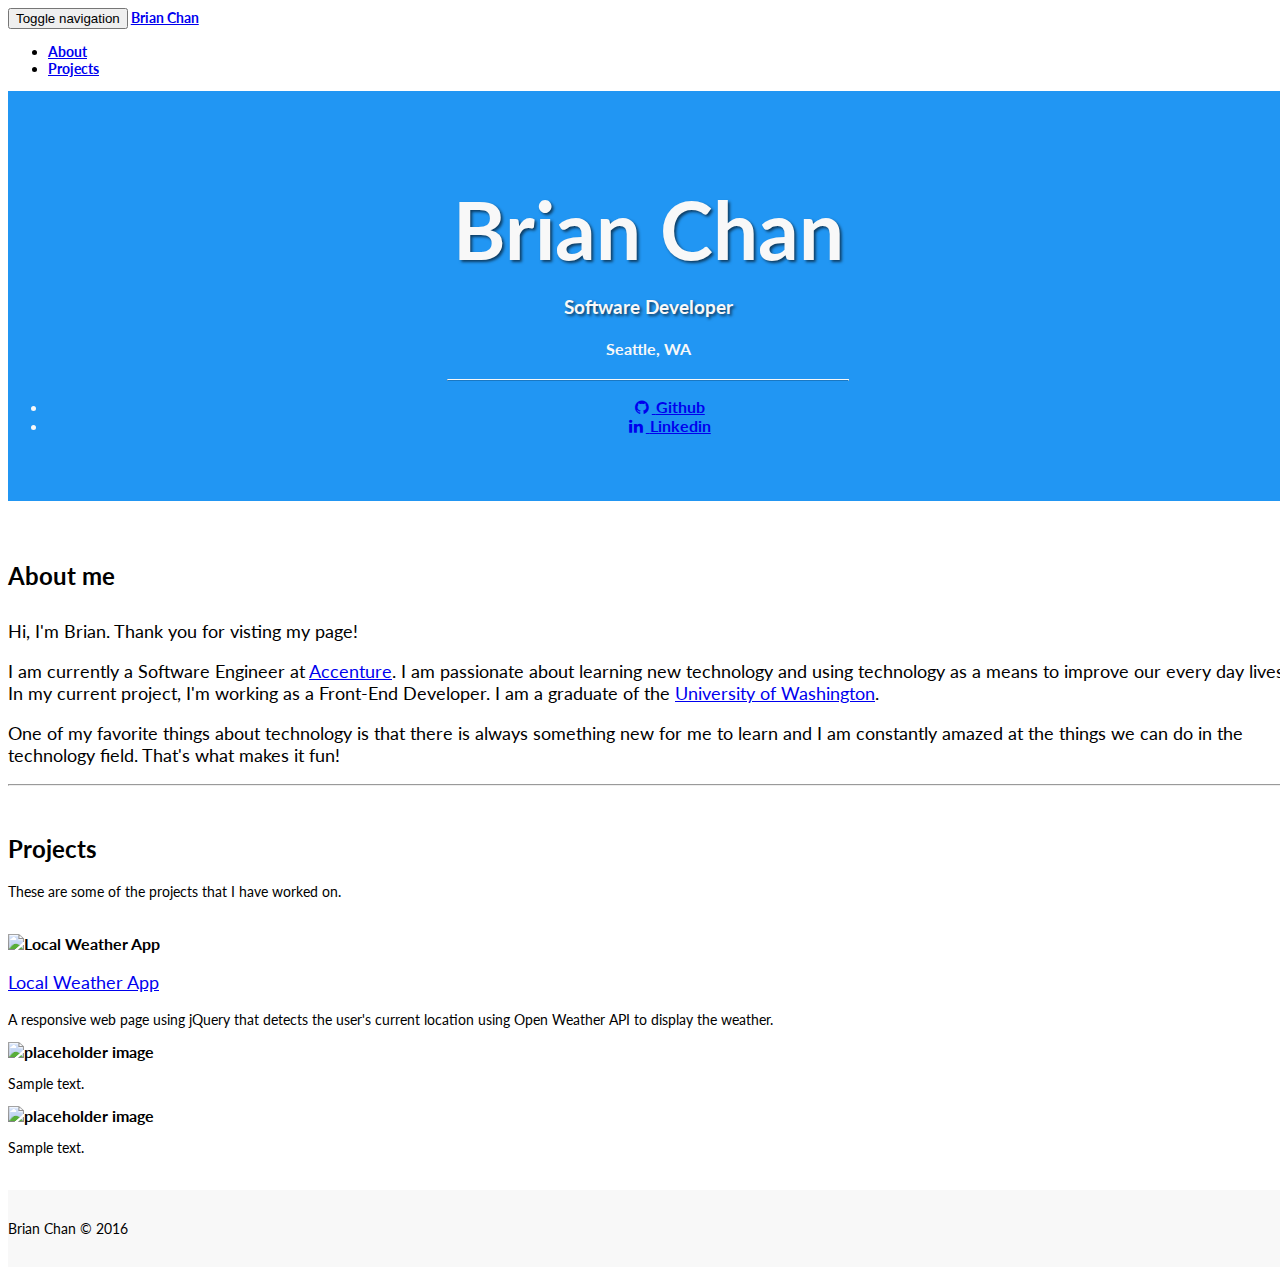
==== commit 9bbc80fa: "Update bio" ====
--- a/index.html
+++ b/index.html
@@ -97,11 +97,9 @@
 
                         <p class="lead">Hi, I'm Brian. Thank you for visting my page!</p>
 
-                        <p class="lead">I am currently working as a software engineer at <a href="https://www.accenture.com/us-en" target="_blank">Accenture</a>. Currently, I am on a project where we are redesigning a website for a telecommunications company with the latest technologies. I am a graduate of the <a href="http://www.washington.edu/" target="_blank">University of Washington</a>. My experience includes software development, data analysis and quality assurance. I am an adept problem solver, a quick learner and technology enthusiast.</p>
+                        <p class="lead">I am currently a Software Engineer at <a href="https://www.accenture.com/us-en" target="_blank">Accenture</a>. I am passionate about learning new technology and using technology as a means to improve our every day lives. In my current project, I'm working as a Front-End Developer. I am a graduate of the <a href="http://www.washington.edu/" target="_blank">University of Washington</a>.</p>
 
                         <p class="lead">One of my favorite things about technology is that there is always something new for me to learn and I am constantly amazed at the things we can do in the technology field. That's what makes it fun!</p>
-
-                        <p class="lead">Learning never stops. I am always seeking to learn new technologies and expanding my skills as a software developer. One of my goals in 2016 is to build upon my Front-End Development skills. I am currently learning jQuery and AngularJS.</p>
                     </div>
                 </div>
                 <hr>
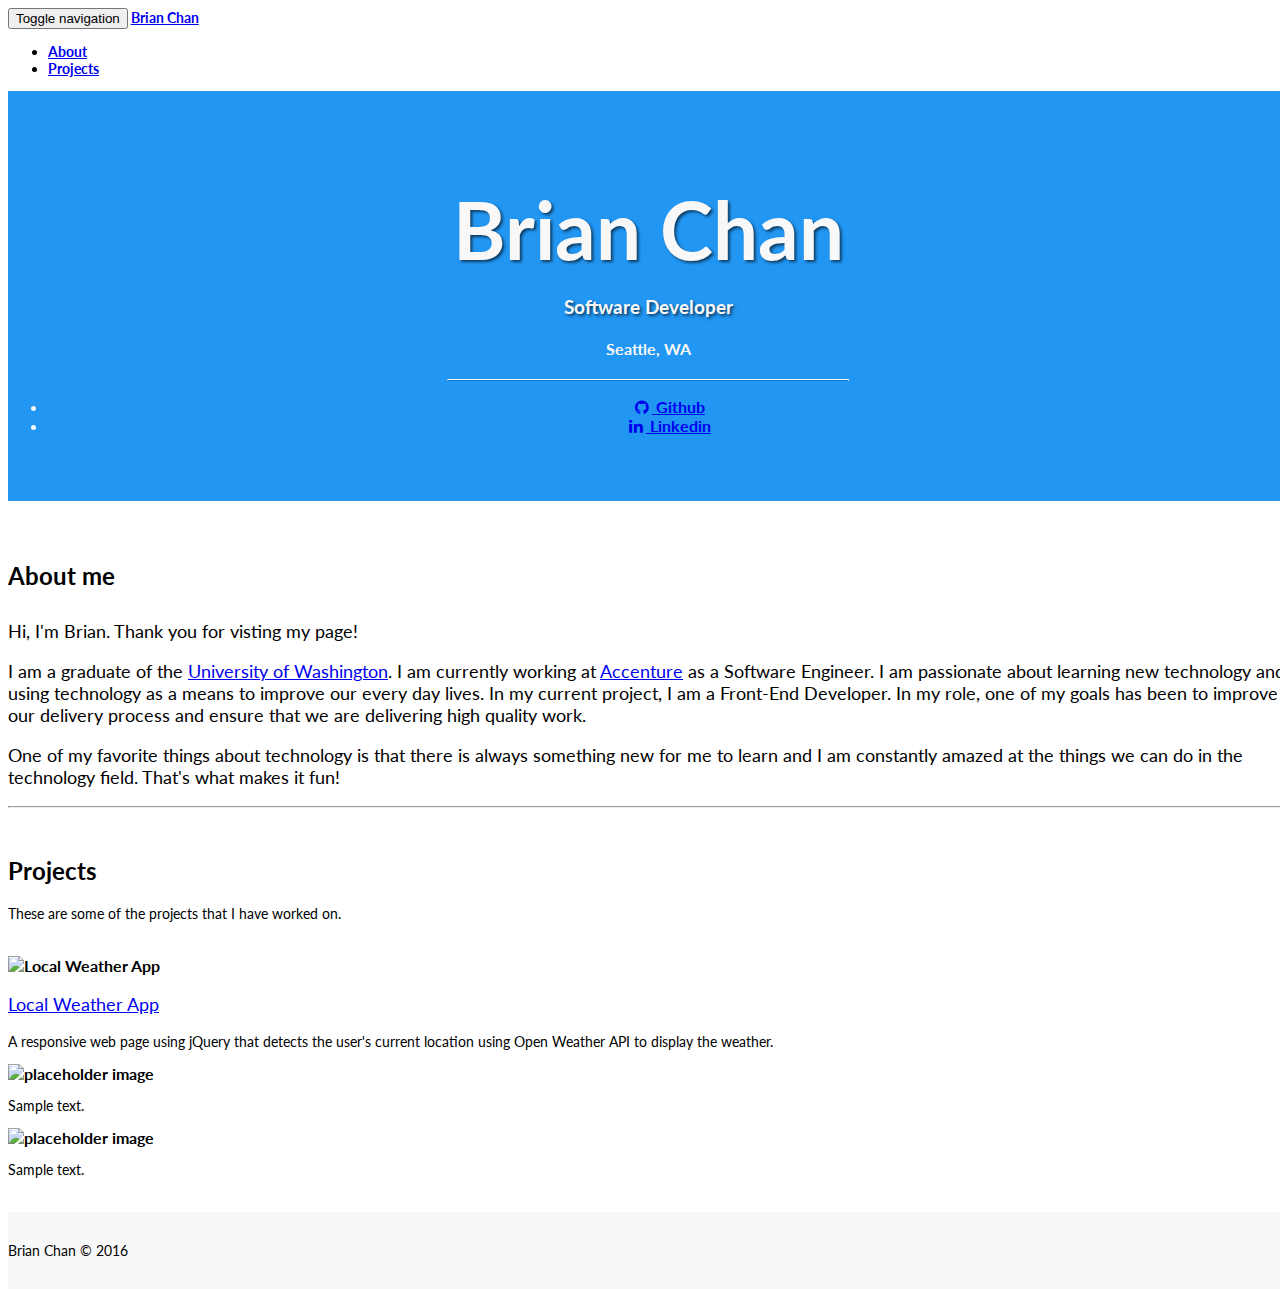
==== commit 05660348: "Expand on Front-End Developer role" ====
--- a/index.html
+++ b/index.html
@@ -97,7 +97,7 @@
 
                         <p class="lead">Hi, I'm Brian. Thank you for visting my page!</p>
 
-                        <p class="lead">I am currently a Software Engineer at <a href="https://www.accenture.com/us-en" target="_blank">Accenture</a>. I am passionate about learning new technology and using technology as a means to improve our every day lives. In my current project, I'm working as a Front-End Developer. I am a graduate of the <a href="http://www.washington.edu/" target="_blank">University of Washington</a>.</p>
+                        <p class="lead">I am a graduate of the <a href="http://www.washington.edu/" target="_blank">University of Washington</a>. I am currently working at <a href="https://www.accenture.com/us-en" target="_blank">Accenture</a> as a Software Engineer. I am passionate about learning new technology and using technology as a means to improve our every day lives. In my current project, I am a Front-End Developer. In my role, one of my goals has been to improve our delivery process and ensure that we are delivering high quality work.</p>
 
                         <p class="lead">One of my favorite things about technology is that there is always something new for me to learn and I am constantly amazed at the things we can do in the technology field. That's what makes it fun!</p>
                     </div>
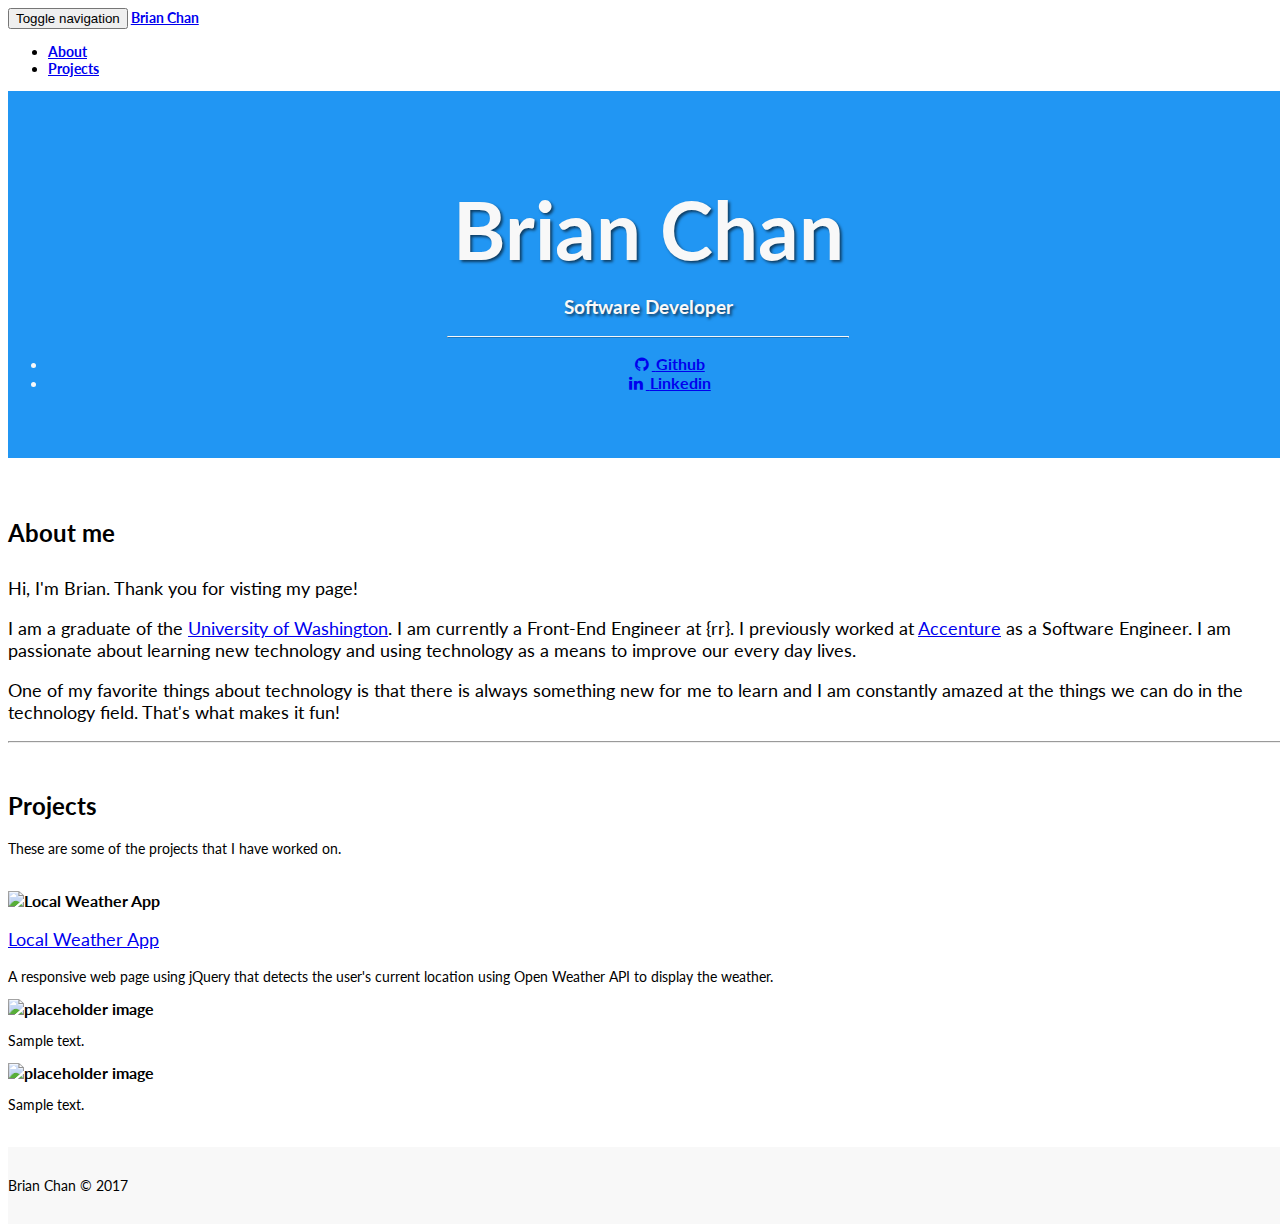
==== commit e6bb7611: "Updated bio" ====
--- a/index.html
+++ b/index.html
@@ -69,7 +69,6 @@
                         <div class="intro-message">
                             <h1>Brian Chan</h1>
                             <h3>Software Developer</h3>
-                            <h4>Seattle, WA</h4>
                             <hr class="intro-divider">
                             <ul class="list-inline intro-social-buttons">
                                 <li>
@@ -97,7 +96,7 @@
 
                         <p class="lead">Hi, I'm Brian. Thank you for visting my page!</p>
 
-                        <p class="lead">I am a graduate of the <a href="http://www.washington.edu/" target="_blank">University of Washington</a>. I am currently working at <a href="https://www.accenture.com/us-en" target="_blank">Accenture</a> as a Software Engineer. I am passionate about learning new technology and using technology as a means to improve our every day lives. In my current project, I am a Front-End Developer. In my role, one of my goals has been to improve our delivery process and ensure that we are delivering high quality work.</p>
+                        <p class="lead">I am a graduate of the <a href="http://www.washington.edu/" target="_blank">University of Washington</a>. I am currently a Front-End Engineer at {rr}. I previously worked at <a href="https://www.accenture.com/us-en" target="_blank">Accenture</a> as a Software Engineer. I am passionate about learning new technology and using technology as a means to improve our every day lives. </p>
 
                         <p class="lead">One of my favorite things about technology is that there is always something new for me to learn and I am constantly amazed at the things we can do in the technology field. That's what makes it fun!</p>
                     </div>
@@ -146,7 +145,7 @@
             <div class="container">
                 <div class="row">
                     <div class="col-lg-12">
-                        <p class="copyright text-muted small">Brian Chan &copy; 2016</p>
+                        <p class="copyright text-muted small">Brian Chan &copy; 2017</p>
                     </div>
                 </div>
             </div>
